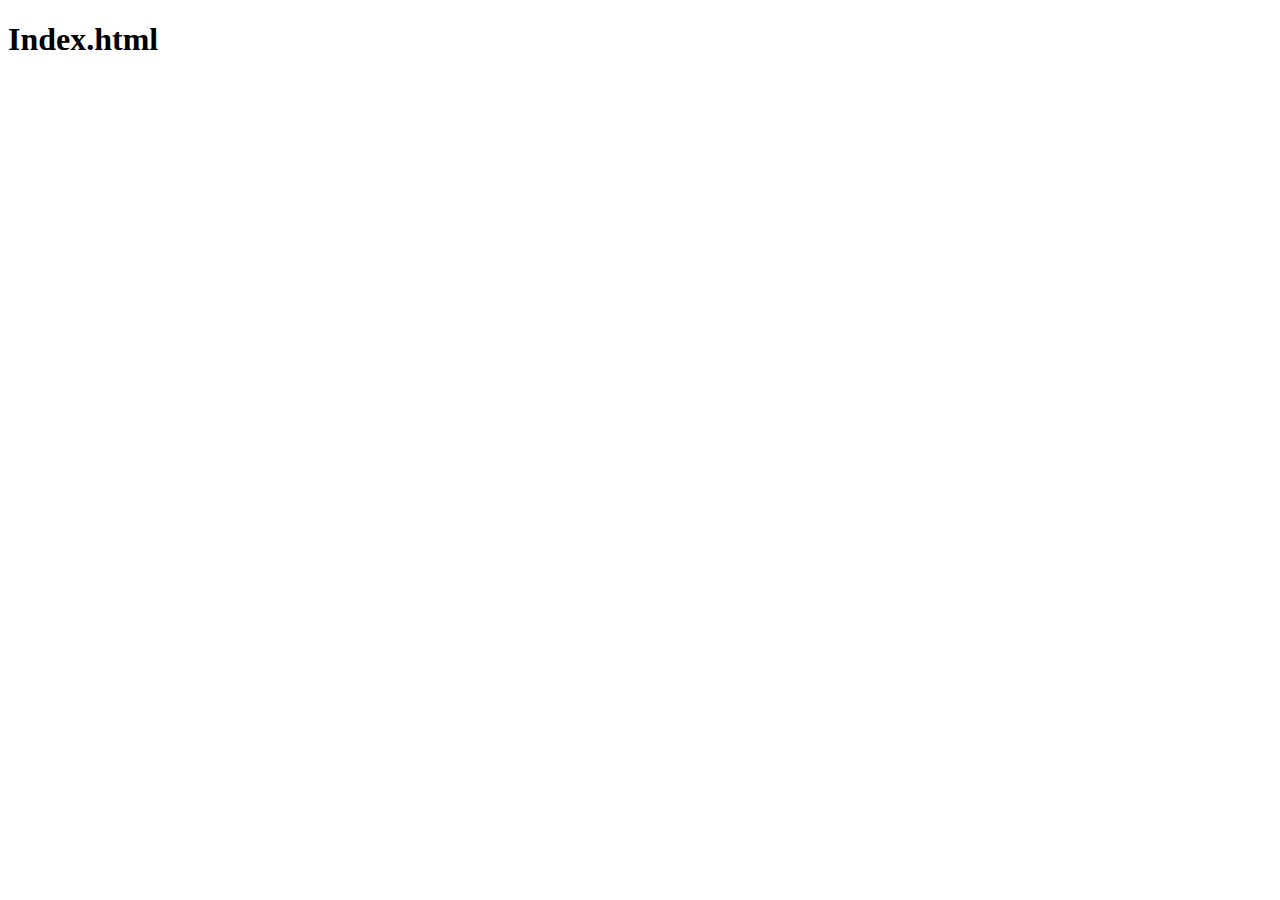
==== index.html @ df9ca023 "structured" ====
<!doctype html>
<html>
	<head>
		<title>Our Funky HTML Page</title>
		<meta name=\"description\" content=\"Our first page\">
		<meta name=\"keywords\" content=\"html tutorial template\">
	</head>
	<body>
		<h1>Index.html</h1>
	</body>
</html>
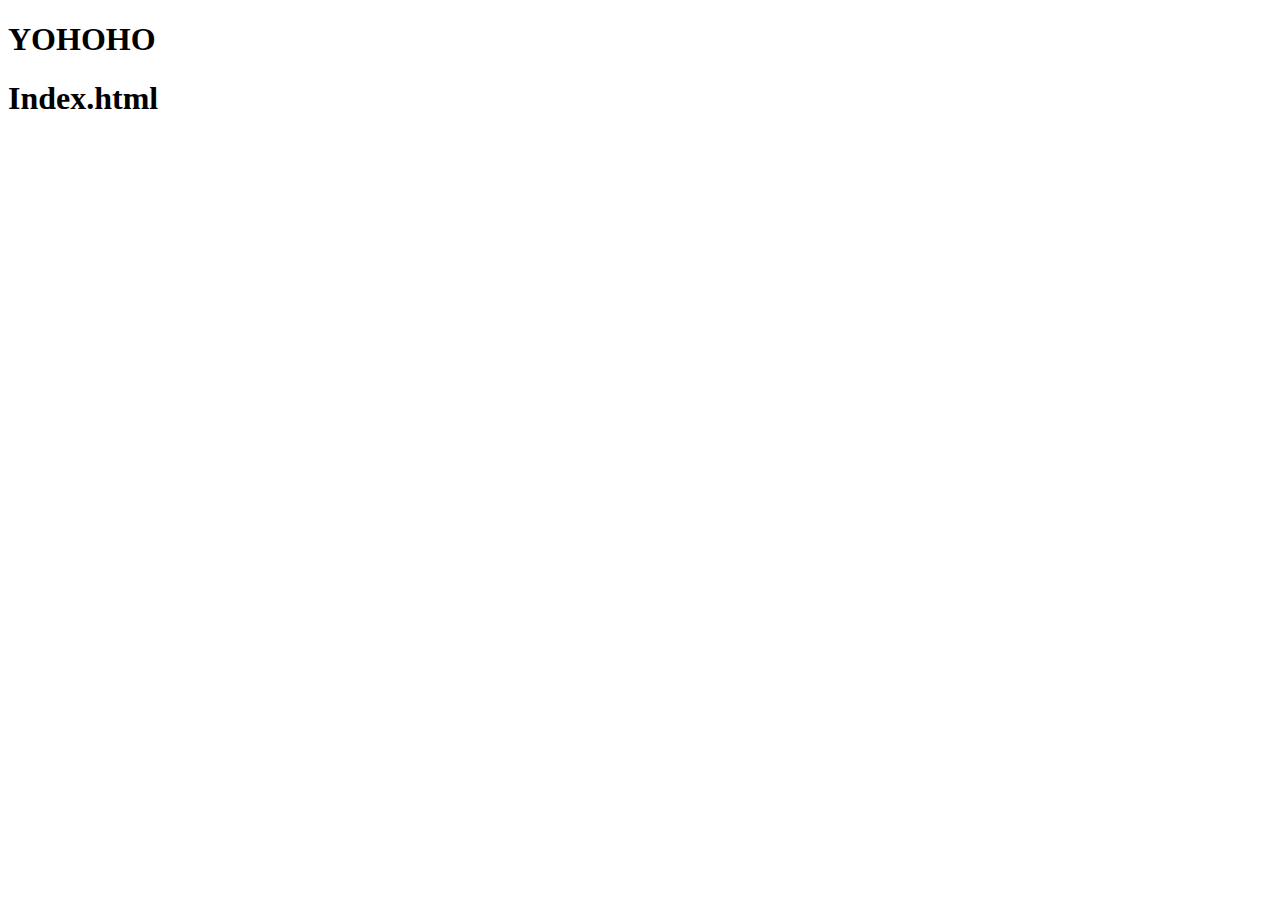
==== commit 890c8ae9: "added simple realization method get" ====
--- a/index.html
+++ b/index.html
@@ -6,6 +6,7 @@
 		<meta name=\"keywords\" content=\"html tutorial template\">
 	</head>
 	<body>
+		<h1>YOHOHO</h1>
 		<h1>Index.html</h1>
 	</body>
 </html>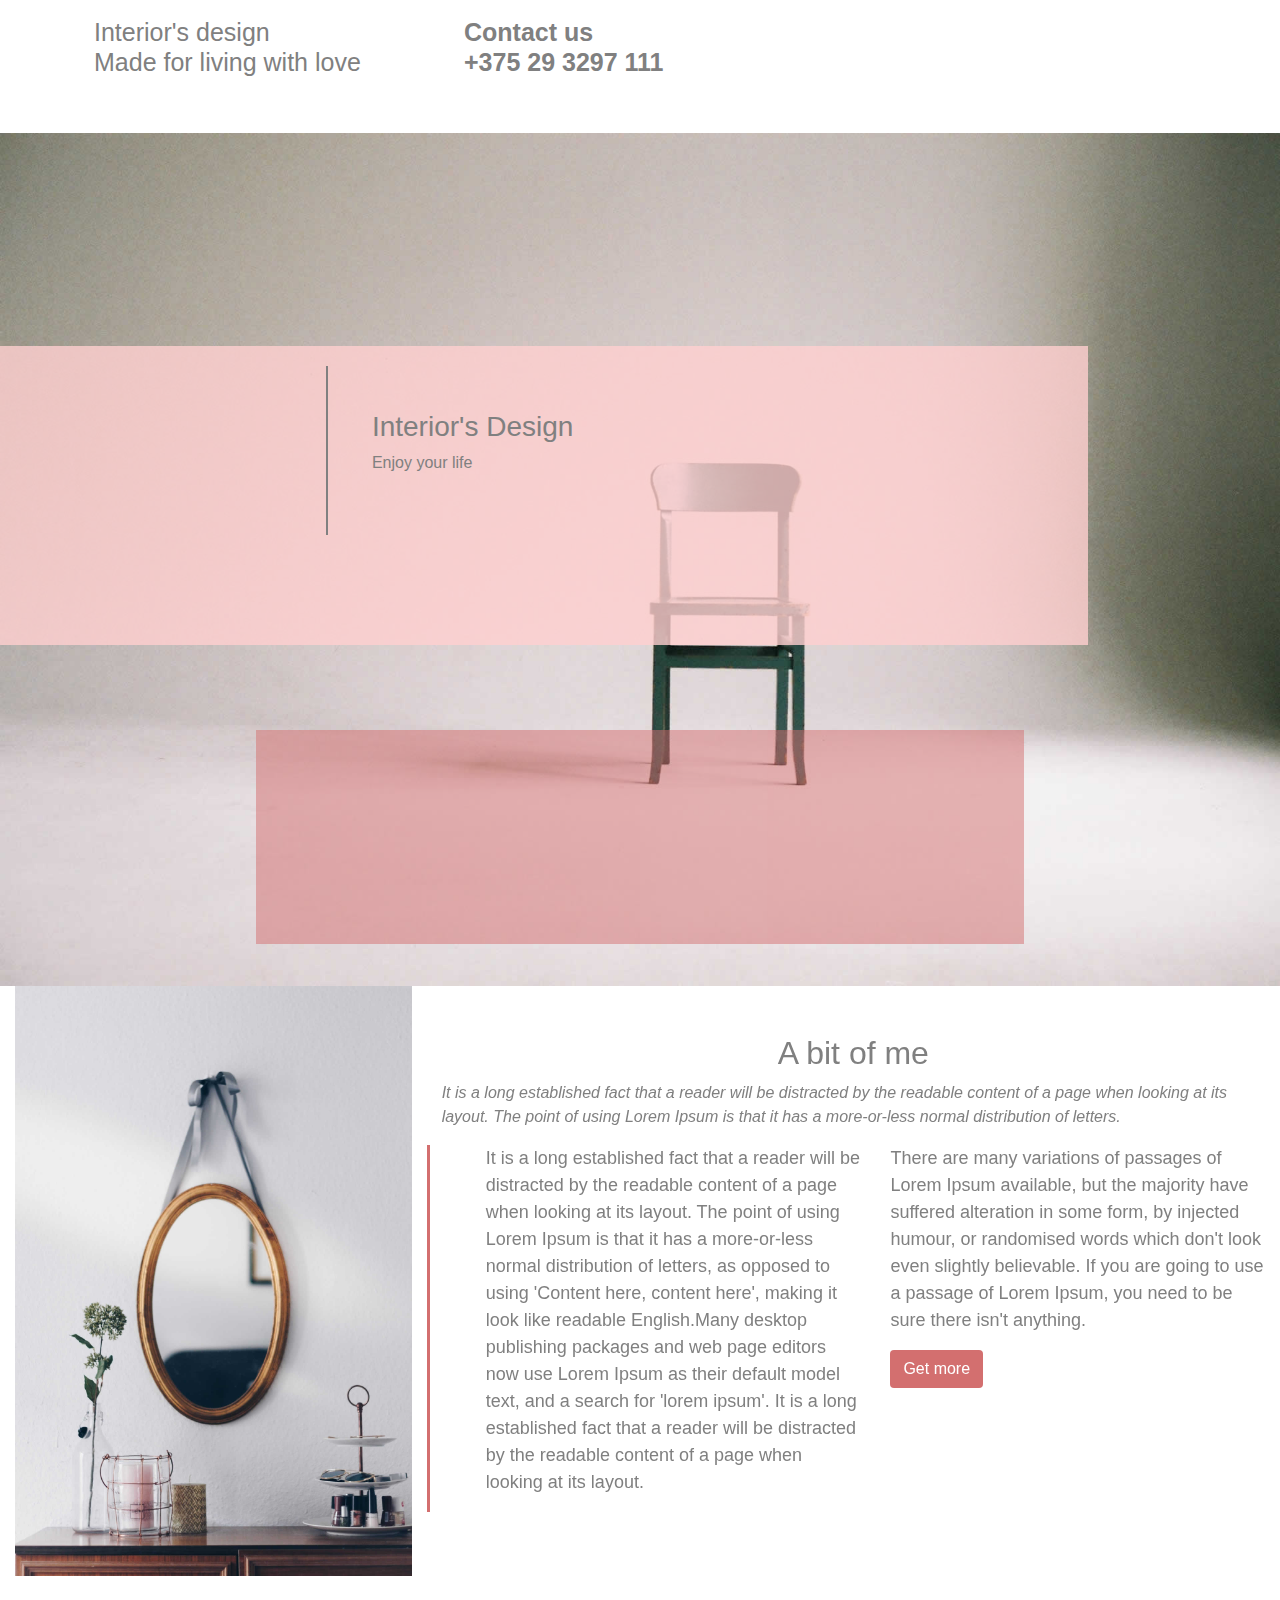
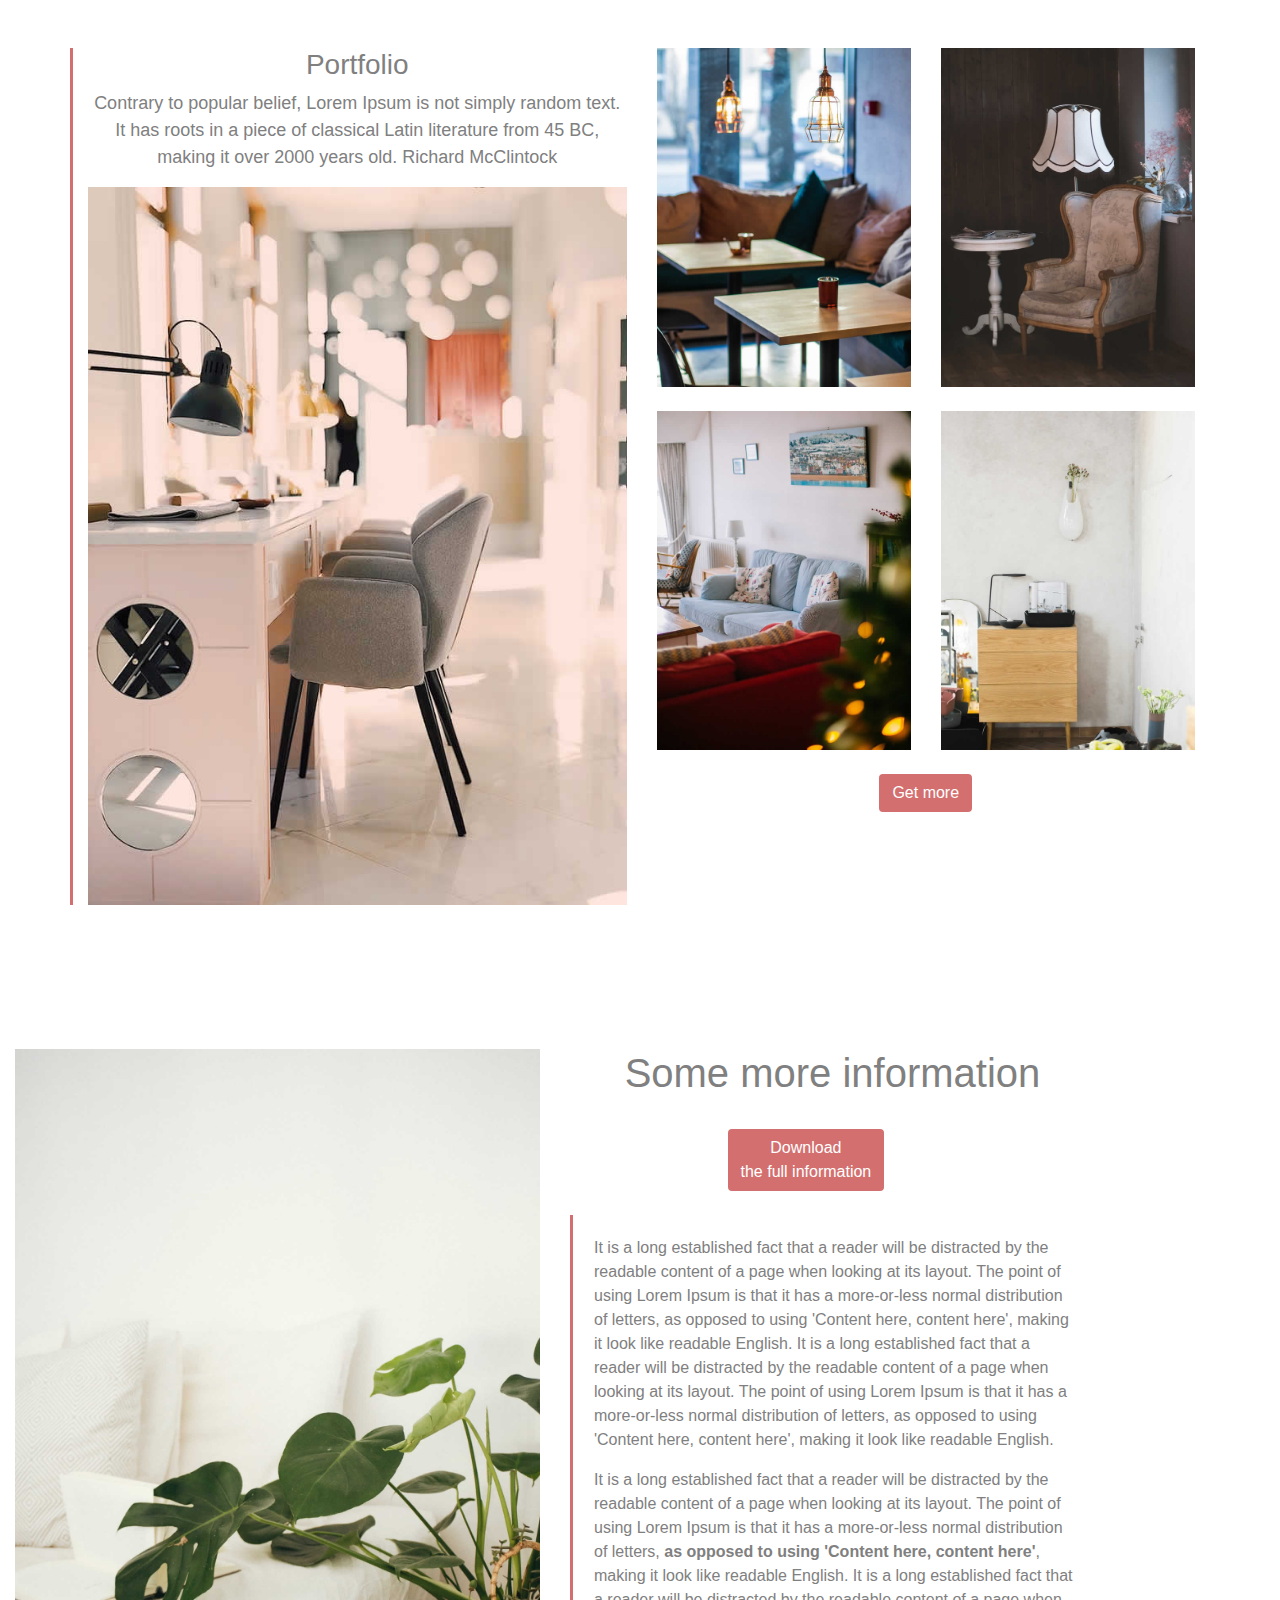
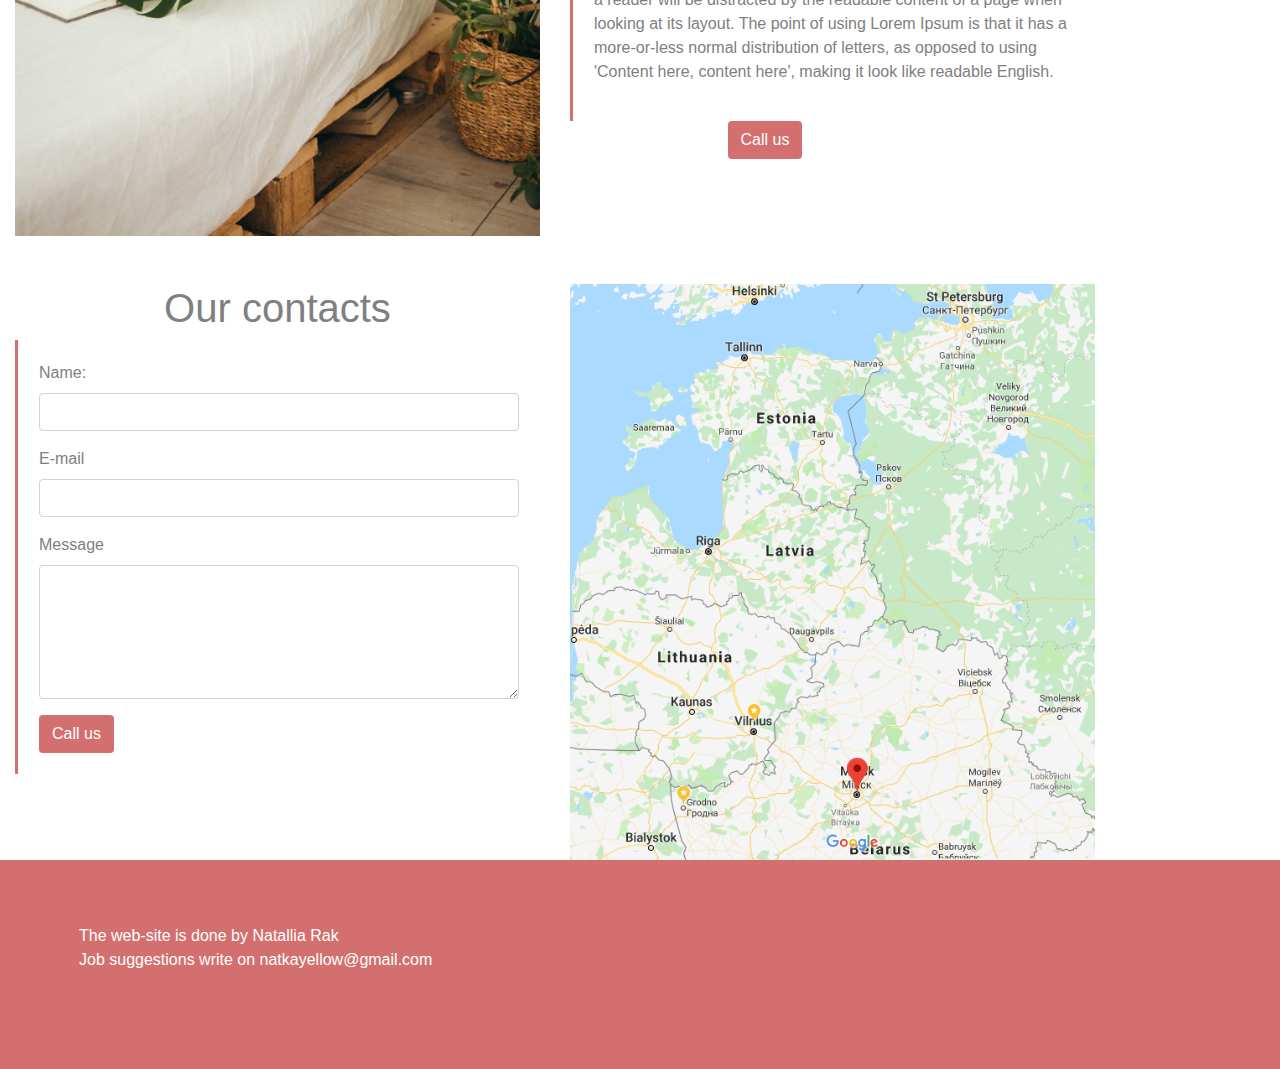
==== commit 24c718eb: "это код ильи с телеграмма. Пишу на русском, так как это важный текст))) Чтоб не запутаться" ====
--- a/index.html
+++ b/index.html
@@ -1,12 +1,211 @@
-<!doctype html>
-<html>
-	<head>
-		<title>Our Funky HTML Page</title>
-		<meta name=\"description\" content=\"Our first page\">
-		<meta name=\"keywords\" content=\"html tutorial template\">
-	</head>
-	<body>
-		<h1>YOHOHO</h1>
-		<h1>Index.html</h1>
-	</body>
-</html>+<!DOCTYPE html>
+<html>
+  <head>
+    <title>Interior's design</title>
+    <meta charset="UTF-8">
+    <meta name="viewport" content="width=device-width, initial-scale=1">
+    <link rel="stylesheet" href="style.css">
+    <link rel="stylesheet" href="https://cdnjs.cloudflare.com/ajax/libs/font-awesome/4.7.0/css/font-awesome.min.css">
+    <link rel="stylesheet" href="https://use.fontawesome.com/releases/v5.0.12/css/all.css"
+     integrity="sha384-G0fIWCsCzJIMAVNQPfjH08cyYaUtMwjJwqiRKxxE/rx96Uroj1BtIQ6MLJuheaO9" crossorigin="anonymous">
+     <link rel="stylesheet" href="https://maxcdn.bootstrapcdn.com/bootstrap/4.1.3/css/bootstrap.min.css">
+    <script src="https://ajax.googleapis.com/ajax/libs/jquery/3.3.1/jquery.min.js"></script>
+    <script src="https://cdnjs.cloudflare.com/ajax/libs/popper.js/1.14.3/umd/popper.min.js"></script>
+    <script src="https://maxcdn.bootstrapcdn.com/bootstrap/4.1.3/js/bootstrap.min.js"></script>
+    <link rel="stylesheet" href="https://maxcdn.bootstrapcdn.com/bootstrap/4.1.3/css/bootstrap.min.css">
+    <script src="https://ajax.googleapis.com/ajax/libs/jquery/3.3.1/jquery.min.js"></script>
+    <script src="https://cdnjs.cloudflare.com/ajax/libs/popper.js/1.14.3/umd/popper.min.js"></script>
+    <script src="https://maxcdn.bootstrapcdn.com/bootstrap/4.1.3/js/bootstrap.min.js"></script>
+    </head>
+    <body>
+      <div class="row container header">
+         <div class="col-12 col-sm-4 col-md-4 col-lg-4 col-xl-4 container">
+              <h1>Interior's design <br>
+              Made for living with love</h1>
+         </div>
+         <div class="col-12 col-md-4 col-lg-4 col-xl-4 conrainer">
+             <h1><b>Contact us<br> +375 29 3297 111</b></h1>
+         </div>
+         <div class="col-12 col-sm-4 col-md-4 col-lg-4 col-xl-4 container">
+           <ul class="social">
+             <li> <a href="#"><i class="fab fa-facebook-f"></i></a>
+             </li>
+             <li> <a href="#"><i class="fab fa-google-plus-g"></i></a>
+             </li>
+             <li> <a href="#"><i class="fab fa-twitter"></i></a>
+             </li>
+             <li> <a href="#"><i class="fab fa-pinterest-p"></i></a>
+             </li>
+             <li> <a href="#"><i class="fab fa-behance"></i></a>
+             </li>
+             <li> <a href="#"><i class="fab fa-instagram"></i></a>
+             </li>
+           </ul>
+         </div>
+      </div>
+      <br>
+      <br>
+      <div class="main">
+        <div id="sliding" class="carousel slide" data-ride="carousel">
+           <ul class="carousel-indicators">
+
+           </ul>
+           <div class="carousel-inner">
+              <div class="carousel-item active">
+                 <img src="images/1.jpeg">
+                 <div class="carousel-caption">
+                   <div class="line">
+                      <h3>Interior's Design</h3>
+                      <p>Enjoy your life</p>
+                    </div>
+                 </div>
+              </div>
+              <div class="carousel-item">
+                  <img src="images/2.jpeg">
+                 <div class="carousel-caption">
+                   <div class="line">
+                      <h3>Interior's Design</h3>
+                      <p>Enjoy your life</p>
+                    </div>
+                 </div>
+             </div>
+          </div>
+          <a class="carousel-control-prev" href="#sliding" data-slide="prev">
+            <span><i class="fas fa-arrow-left"></i> </span>
+          </a>
+         <a class="carousel-control-next" href="#sliding" data-slide="next">
+           <span><i class="fas fa-arrow-right"></i></span>
+         </a>
+      </div>
+    </div>
+    <div class="second row">
+       <div class="col-12 col-sm-12 col-md-4 col-lg-4 col-xl-4">
+           <img src="images/3.jpeg">
+       </div>
+       <div class="col-12 col-sm-12 col-md-8 col-lg-8 col-xl-8">
+           <br>
+           <br>
+           <h2 class="text-center">A bit of me</h2>
+           <p><i>It is a long established fact that a reader will be distracted by the readable content of a page when looking at its layout. The point of using Lorem Ipsum is that it has a more-or-less normal distribution of letters.
+           </i></p>
+           <div class="text row">
+           <br>
+               <div class="col-12 col-sm-6 col-md-6 col-lg-6 col-xl-6">
+                 <p>It is a long established fact that a reader will be distracted by the readable content of a page when looking at its layout. The point of using Lorem Ipsum is that it has a more-or-less normal distribution of letters, as opposed to using 'Content here, content here', making it look like readable English.Many desktop publishing packages and web page editors now use Lorem Ipsum as their default model text, and a search for 'lorem ipsum'. It is a long established fact that a reader will be distracted by the readable content of a page when looking at its layout. </p>
+               </div>
+               <div class="col-12 col-sm-6 col-md-6 col-lg-6 col-xl-6">
+                 <p>There are many variations of passages of Lorem Ipsum available, but the majority have suffered alteration in some form, by injected humour, or randomised words which don't look even slightly believable. If you are going to use a passage of Lorem Ipsum, you need to be sure there isn't anything.</p>
+                 <button type="button" class="btn active">Get more</button>
+               </div>
+           </div>
+      </div>
+    </div>
+    <br>
+    <br>
+    <br>
+    <div class="text container">
+        <div class="row text-center">
+            <div class="col-6 col-sm-12 col-md-6 col-lg-6 col-xl-6">
+                <h3>Portfolio</h3>
+                <p>Contrary to popular belief, Lorem Ipsum is not simply random text. It has roots in a piece of classical Latin literature from 45 BC, making it over 2000 years old. Richard McClintock</p>
+                <img src="images/port/2.jpeg">
+              </div>
+                <div class="col-6 col-sm-12 col-md-6 col-lg-6 col-xl-6 container">
+                  <div class="row">
+                       <div class="col-6 col-sm-12 col-md-6 col-lg-6 col-xl-6 container">
+                         <img src="images/port/1.jpeg">
+                       </div>
+                      <div class="col-6 col-sm-12 col-md-6 col-lg-6 col-xl-6 container">
+                                   <img src="images/port/3.jpeg">
+                      </div>
+                  </div>
+                  <br>
+                  <div class="row">
+                       <div class="col-6 col-sm-12 col-md-6 col-lg-6 col-xl-6 container">
+                         <img src="images/port/4.jpeg">
+                       </div>
+                      <div class="col-6 col-sm-12 col-md-6 col-lg-6 col-xl-6 container">
+                                   <img src="images/port/5.jpeg">
+                      </div>
+                    </div>
+                    <br>
+                    <button type="button" class="btn active">Get more</button>
+               </div>
+          </div>
+      </div>
+      <br>
+      <br>
+      <br>
+      <br>
+      <br>
+      <br>
+      <div class="third row container">
+         <div class="col-12 col-sm-12 col-md-6 col-lg-6 col-xl-6">
+            <img src="images/4.jpeg">
+         </div>
+         <div class="col-12 col-sm-12 col-md-6 col-lg-6 col-xl-6">
+           <h1 class="text-center">Some more information</h1>
+           <br>
+             <button type="button" class="btn active">Download <br>the full information</button>
+              <br>
+               <br>
+          <div class="line">
+            <p>It is a long established fact that a reader will be distracted by the readable content of a page when looking at its layout. The point of using Lorem Ipsum is that it has a more-or-less normal distribution of letters, as opposed to using 'Content here, content here', making it look like readable English. It is a long established fact that a reader will be distracted by the readable content of a page when looking at its layout. The point of using Lorem Ipsum is that it has a more-or-less normal distribution of letters, as opposed to using 'Content here, content here', making it look like readable English. </p>
+            <p>It is a long established fact that a reader will be distracted by the readable content of a page when looking at its layout. The point of using Lorem Ipsum is that it has a more-or-less normal distribution of letters, <b>as opposed to using 'Content here, content here'</b>, making it look like readable English. It is a long established fact that a reader will be distracted by the readable content of a page when looking at its layout. The point of using Lorem Ipsum is that it has a more-or-less normal distribution of letters, as opposed to using 'Content here, content here', making it look like readable English. </p>
+          </div>
+          <button type="button" class="btn active">Call us</button>
+         </div>
+      </div>
+      <br>
+       <br>
+      <div class="fourth row  container">
+         <div class="col-12 col-sm-12 col-md-6 col-lg-6 col-xl-6  container">
+           <h1 class="text-center">Our contacts</h1>
+           <div class="line">
+             <div class="form-group">
+                 <label for="usr">Name:</label>
+                   <input type="text" class="form-control" id="usr">
+              </div>
+              <div class="form-group">
+                  <label for="mail">E-mail</label>
+                  <input type="text" class="form-control" id="pwd">
+               </div>
+               <div class="form-group">
+                   <label for="comment">Message</label>
+                   <textarea class="form-control" rows="5" id="comment"></textarea>
+               </div>
+               <button type="button" class="btn active">Call us</button>
+            </div>
+         </div>
+         <div class="col-12 col-sm-12 col-md-6 col-lg-6 col-xl-6  container">
+            <img src="images/map.png">
+         </div>
+       </div>
+       <div class="footer">
+          <div class="text_footer row">
+             <div class="col-12 col-sm-12 col-md-6 col-lg-6 col-xl-6 container">
+               <p> The web-site is done by Natallia Rak<br>
+                 Job suggestions write on natkayellow@gmail.com
+              </p>
+            </div>
+            <div class="col-12 col-sm-12 col-md-6 col-lg-6 col-xl-6 container">
+              <ul class="social">
+                <li> <a href="#"><i class="fab fa-facebook-f"></i></a>
+                </li>
+                <li> <a href="#"><i class="fab fa-google-plus-g"></i></a>
+                </li>
+                <li> <a href="#"><i class="fab fa-twitter"></i></a>
+                </li>
+                <li> <a href="#"><i class="fab fa-pinterest-p"></i></a>
+                </li>
+                <li> <a href="#"><i class="fab fa-behance"></i></a>
+                </li>
+                <li> <a href="#"><i class="fab fa-instagram"></i></a>
+                </li>
+              </ul>
+            </div>
+          </div>
+       </div>
+
+  </body>
+</html>
--- a/style.css
+++ b/style.css
@@ -0,0 +1,159 @@
+body{
+  color: gray!important;
+}
+.social li{
+  display: inline;
+  padding-left: 5%!important;
+}
+
+a {
+  color: gray!important;
+  font-size: 16px;
+}
+
+.header {
+  width: 90%!important;
+margin-left: 5%!important;
+}
+
+.header h1 {
+  font-size: 25px;
+    padding-top: 5%;
+}
+
+.social {
+  padding-top: 5%;
+}
+
+.social a:hover{
+  color:#FDAEAE!important;
+}
+
+.social i{
+  font-size: 25px!important;
+}
+
+.carousel-inner img {
+  width: 100%;
+  height: 100%;
+}
+
+.carousel-caption{
+  background-color: rgba(255, 208, 208, 0.8); !important;
+  z-index: 11px;
+  color: gray!important;
+}
+
+.carousel-control-prev{
+  top: 70%!important;
+  margin-left: 20%;
+}
+
+.carousel-control-next{
+  top: 70%!important;
+  margin-right: 20%;
+}
+
+
+.carousel-caption {
+    position: absolute;
+    right: 15%;
+    bottom: 40%!important;
+    left: 0%!important;
+    top: 25%!important;
+    z-index: 10;
+    padding-top: 20px;
+    padding-bottom: 20px;
+    color: #fff;
+    text-align: center;
+  }
+
+  .line {
+    padding: 4%;
+    border-left: 2px solid gray;
+    margin-left: 30%;
+    text-align: left;
+  }
+
+.main a {
+  background-color: #D36F6F!important;
+  width: 30%;
+  height: 25%;
+}
+
+.fas {
+  color: white!important;
+}
+
+img {
+  width: 100%;
+}
+
+.second.row {
+  margin-left: 0px!important;
+  margin-right: 0px!important;
+}
+
+.text p{
+  font-size: 18px;
+}
+
+ button {
+      margin-left: 40%;
+      background-color: #D36F6F;
+      color: white;
+      padding: 2% 9% 2% 9%;
+}
+
+.text {
+  border-left: 3px solid #D36F6F;
+  padding-left: 5%;
+  margin-left: 5%;
+}
+
+.photo{
+  display: inline-block;
+position: relative;
+}
+
+.third button{
+  margin-left: 30%;
+}
+
+.third .line, .fourth .line {
+  border-left: 3px solid #D36F6F;
+  margin-left: 0!important;
+}
+
+.footer {
+  background-color: #D36F6F;
+
+
+}
+
+.text_footer{
+  padding: 5%;
+  color: white;
+}
+
+.footer .row  {
+  margin-right: 0!important;
+ margin-left: 0!important;
+}
+
+.footer a{
+  color: white!important;
+}
+
+@media (max-width: 599px) and (min-width: 0px) {
+
+  .main .line{
+    margin-left: 0!important;
+    padding: 0!important;
+  }
+
+  .main h3{
+    font-size: 14px!important;
+    line-height: 0.5!important;
+  }
+}
